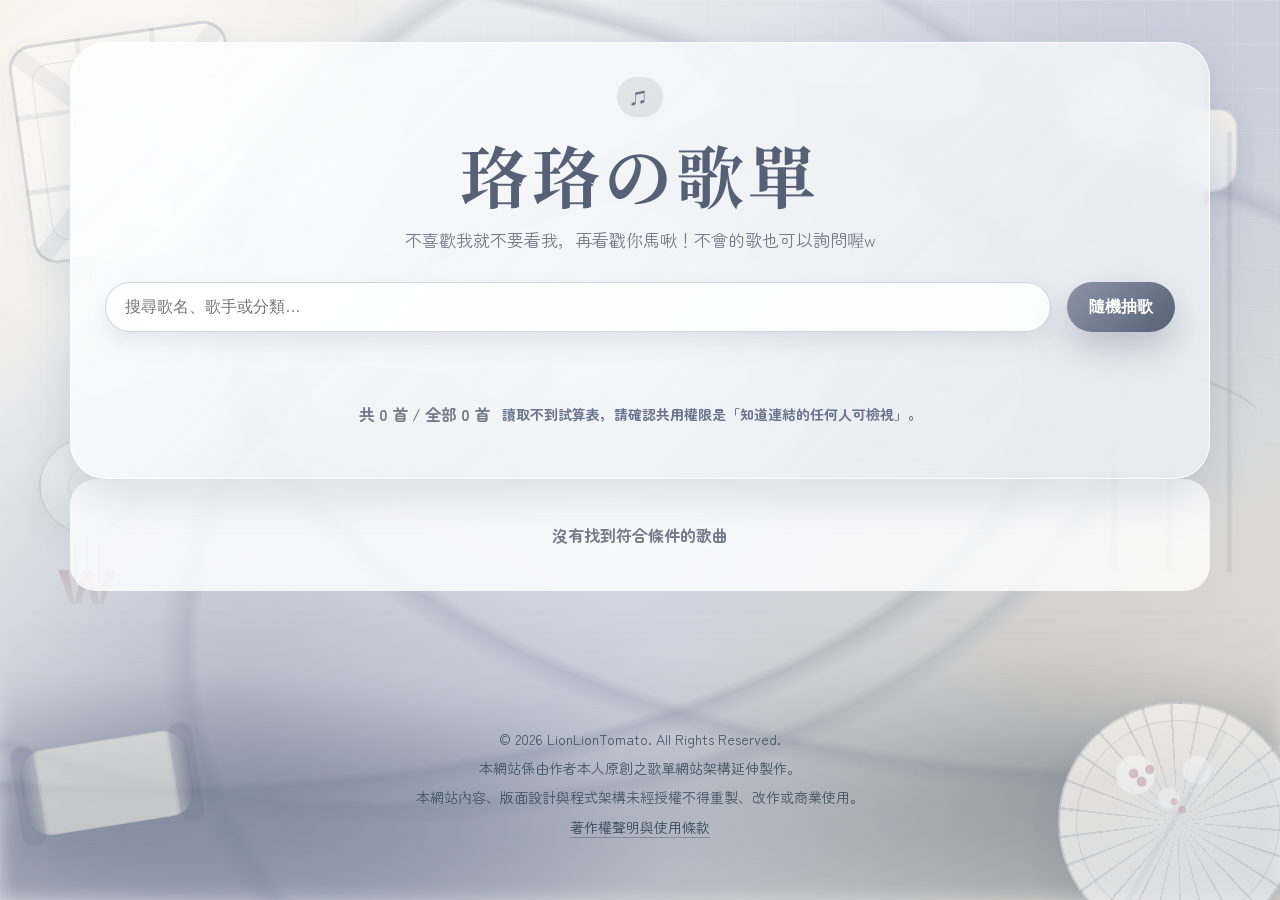
==== index.html @ 85fbea72 "Update index.html" ====
<!DOCTYPE html>
<html lang="zh-Hant">
<head>
  <meta charset="utf-8" />
  <meta name="viewport" content="width=device-width, initial-scale=1.0" />
  <title>珞珞の歌單</title>
  <link href="https://fonts.googleapis.com" rel="preconnect" />
  <link crossorigin href="https://fonts.gstatic.com" rel="preconnect" />
  <link rel="icon" href="data:image/svg+xml,<svg xmlns=%22http://www.w3.org/2000/svg%22 viewBox=%220 0 100 100%22><text y=%22.9em%22 font-size=%2290%22>🪭</text></svg>" />
  <link href="https://fonts.googleapis.com/css2?family=Noto+Serif+TC:wght@500;700&family=Zen+Maru+Gothic:wght@400;500;700&display=swap" rel="stylesheet" />
  <link href="style.css?v=20260618e" rel="stylesheet" />

  <style>
    .site-footer{
      position:relative;
      z-index:2;
      max-width:980px;
      margin:40px auto 24px;
      padding:22px 18px;
      text-align:center;
      font-family:"Zen Maru Gothic","Noto Serif TC",serif;
      color:rgba(48,70,84,.86);
      font-size:14px;
      line-height:1.8;
    }

    .site-footer p{
      margin:4px 0;
    }

    .site-footer a{
      color:rgba(48,70,84,.95);
      text-decoration:none;
      border-bottom:1px solid rgba(48,70,84,.35);
    }

    .site-footer a:hover{
      opacity:.75;
    }
  </style>
</head>

<body>
  <div class="bg-art"></div>
  <div class="bg-mountain"></div>
  <div class="bg-clouds"></div>
  <div class="bg-moon"></div>
  <div class="bg-lantern"></div>
  <div class="bg-blossom"></div>
  <div class="bg-bamboo"></div>
  <div class="bg-jade"><span></span><i></i><b></b></div>
  <div class="bg-scroll"></div>
  <div class="bg-fan"></div>
  <div class="float-layer" id="floatLayer"></div>

  <main class="wrap">
    <section class="hero">
      <span class="eyebrow">♫</span>
      <h1>珞珞の歌單</h1>
      <p>不喜歡我就不要看我，再看戳你馬啾！不會的歌也可以詢問喔w</p>

      <div class="controls">
        <input class="search" id="search" placeholder="搜尋歌名、歌手或分類…" />
        <button class="random" id="randomBtn" type="button">隨機抽歌</button>
      </div>

      <div class="tags" id="tags"></div>
      <div class="meta"><span id="count">讀取中…</span><span class="status" id="status"></span></div>
    </section>

    <section class="grid" id="grid"></section>
    <div class="empty" id="empty">沒有找到符合條件的歌曲</div>
  </main>

  <footer class="site-footer">
    <p>© 2026 LionLionTomato. All Rights Reserved.</p>
    <p>本網站係由作者本人原創之歌單網站架構延伸製作。</p>
    <p>本網站內容、版面設計與程式架構未經授權不得重製、改作或商業使用。</p>
    <p><a href="copyright.html">著作權聲明與使用條款</a></p>
  </footer>

  <div class="modal" id="modal">
    <div class="modal-card">
      <h2>🪭珞珞推薦</h2>
      <div class="big" id="pickSong"></div>
      <div id="pickArtist"></div>
      <button class="close" id="closeModal" type="button">我是女孩，沒有積極！</button>
    </div>
  </div>

  <script src="./script.js?v=20260618e"></script>
</body>
</html>
---- style.css ----
:root{
  --main:#8d94a6;
  --main-900:#566176;
  --main-800:#69748b;
  --main-700:#7f889c;
  --main-600:#9fa7b7;
  --main-300:#c5cad5;
  --main-200:#dce1e9;
  --main-100:#eef1f6;
  --cream:#fbf7ee;
  --paper:#fffaf0;
  --ink:#3f4555;
  --muted:#747b8b;
  --white:rgba(255,255,255,.80);
  --shadow:0 18px 45px rgba(98,106,125,.18);
  --radius:26px;
}

*{box-sizing:border-box}
html{scroll-behavior:smooth}
body{
  margin:0;
  min-height:100vh;
  color:var(--ink);
  font-family:'Zen Maru Gothic','Noto Serif TC',system-ui,sans-serif;
  overflow-x:hidden;
  background:
    radial-gradient(circle at 12% 16%, rgba(255,255,255,.95), transparent 18%),
    radial-gradient(circle at 88% 14%, rgba(197,203,216,.82), transparent 26%),
    radial-gradient(circle at 18% 78%, rgba(141,148,166,.42), transparent 32%),
    radial-gradient(circle at 82% 80%, rgba(191,182,165,.30), transparent 30%),
    radial-gradient(circle at 50% 42%, rgba(255,255,255,.50), transparent 23%),
    linear-gradient(135deg,#f6f2e7 0%,#e7e9ef 28%,#cfd4df 58%,#e5e1d8 100%);
}

.bg-art,
.bg-blossom,
.bg-clouds,
.bg-mountain,
.bg-moon,
.bg-bamboo,
.bg-scroll,
.bg-fan,
.bg-lantern,
.bg-jade{
  position:fixed;
  pointer-events:none;
  z-index:0;
}

/* 宣紙格紋 */
.bg-art{
  inset:0;
  background-image:
    linear-gradient(rgba(255,255,255,.24) 1px, transparent 1px),
    linear-gradient(90deg, rgba(255,255,255,.18) 1px, transparent 1px);
  background-size:44px 44px;
  opacity:.82;
  mask-image:linear-gradient(to bottom,rgba(0,0,0,.72),transparent 88%);
}

/* 遠山水墨 */
.bg-mountain{
  left:0;
  right:0;
  bottom:0;
  height:46vh;
  background:
    radial-gradient(ellipse at 6% 86%, rgba(86,97,118,.40), transparent 34%),
    radial-gradient(ellipse at 22% 78%, rgba(86,97,118,.31), transparent 30%),
    radial-gradient(ellipse at 48% 86%, rgba(141,148,166,.28), transparent 35%),
    radial-gradient(ellipse at 84% 74%, rgba(86,97,118,.34), transparent 32%),
    radial-gradient(ellipse at 98% 88%, rgba(86,97,118,.27), transparent 28%),
    linear-gradient(to top, rgba(86,97,118,.18), transparent 70%);
  filter:blur(9px);
}

/* 古風雲紋 */
.bg-clouds{
  inset:0;
  opacity:.72;
  background:
    radial-gradient(ellipse at 12% 42%, transparent 55%, rgba(105,116,139,.28) 56%, transparent 58%),
    radial-gradient(ellipse at 30% 38%, transparent 58%, rgba(105,116,139,.20) 59%, transparent 61%),
    radial-gradient(ellipse at 88% 34%, transparent 55%, rgba(105,116,139,.24) 56%, transparent 58%),
    radial-gradient(ellipse at 70% 72%, transparent 55%, rgba(105,116,139,.22) 56%, transparent 58%);
}

/* 月亮 */
.bg-moon{
  right:8vw;
  top:68px;
  width:110px;
  height:110px;
  border-radius:50%;
  background:radial-gradient(circle at 38% 35%, rgba(255,250,235,.82), rgba(244,232,196,.38) 62%, transparent 70%);
  box-shadow:0 0 38px rgba(255,248,220,.32);
  opacity:.92;
}

/* 窗櫺 */
.bg-blossom{
  left:20px;
  top:32px;
  width:220px;
  height:220px;
  opacity:.72;
  border-radius:24px;
  border:3px solid rgba(86,97,118,.28);
  background:
    linear-gradient(rgba(255,255,255,.34), rgba(255,255,255,.08)),
    linear-gradient(90deg, transparent 31%, rgba(86,97,118,.16) 31%, rgba(86,97,118,.16) 33%, transparent 33%, transparent 66%, rgba(86,97,118,.16) 66%, rgba(86,97,118,.16) 68%, transparent 68%),
    linear-gradient(transparent 31%, rgba(86,97,118,.16) 31%, rgba(86,97,118,.16) 33%, transparent 33%, transparent 66%, rgba(86,97,118,.16) 66%, rgba(86,97,118,.16) 68%, transparent 68%),
    linear-gradient(45deg, transparent 47%, rgba(86,97,118,.13) 47%, rgba(86,97,118,.13) 53%, transparent 53%),
    linear-gradient(-45deg, transparent 47%, rgba(86,97,118,.13) 47%, rgba(86,97,118,.13) 53%, transparent 53%);
  box-shadow:0 18px 40px rgba(86,97,118,.10);
  transform:rotate(-8deg);
}
.bg-blossom::before,
.bg-blossom::after{
  content:"";
  position:absolute;
  inset:18px;
  border-radius:18px;
  border:1px solid rgba(86,97,118,.16);
}
.bg-blossom::after{
  inset:54px;
  border-radius:14px;
  border-width:2px;
}
.bg-blossom span{display:none}

/* 竹影 */
.bg-bamboo{
  right:-18px;
  top:132px;
  width:210px;
  height:440px;
  opacity:.52;
  background:
    linear-gradient(90deg, transparent 22px, rgba(98,106,125,.36) 24px, rgba(98,106,125,.36) 28px, transparent 30px),
    linear-gradient(90deg, transparent 78px, rgba(98,106,125,.28) 80px, rgba(98,106,125,.28) 83px, transparent 85px),
    linear-gradient(90deg, transparent 138px, rgba(98,106,125,.22) 140px, rgba(98,106,125,.22) 143px, transparent 145px);
  border-radius:12px;
}
.bg-bamboo::before,
.bg-bamboo::after{
  content:"";
  position:absolute;
  width:120px;
  height:24px;
  border-top:3px solid rgba(98,106,125,.26);
  border-radius:50%;
  transform:rotate(-22deg);
}
.bg-bamboo::before{left:12px;top:118px}
.bg-bamboo::after{left:52px;top:246px;transform:rotate(20deg)}


/* 左側玉佩 */
.bg-jade{
  left:26px;
  top:44%;
  width:122px;
  height:220px;
  opacity:.72;
}
.bg-jade::before{
  content:"";
  position:absolute;
  left:50%;
  top:0;
  width:2px;
  height:46px;
  transform:translateX(-50%);
  background:rgba(105,116,139,.28);
}
.bg-jade::after{
  content:"";
  position:absolute;
  left:50%;
  top:42px;
  width:92px;
  height:92px;
  transform:translateX(-50%);
  border-radius:50%;
  background:
    radial-gradient(circle at center, transparent 0 18px, rgba(105,116,139,.18) 18px 19px, transparent 19px),
    radial-gradient(circle at 35% 32%, rgba(255,255,255,.34), transparent 48%),
    linear-gradient(145deg, rgba(236,241,239,.94), rgba(196,211,205,.88));
  border:2px solid rgba(105,116,139,.20);
  box-shadow:0 12px 28px rgba(86,97,118,.10);
}
.bg-jade span,
.bg-jade i,
.bg-jade b{
  position:absolute;
  display:block;
}
.bg-jade span{
  left:50%;
  top:28px;
  width:16px;
  height:16px;
  transform:translateX(-50%) rotate(45deg);
  border-radius:4px;
  background:linear-gradient(145deg, rgba(236,241,239,.96), rgba(196,211,205,.90));
  border:1px solid rgba(105,116,139,.18);
}
.bg-jade i{
  left:50%;
  top:138px;
  width:2px;
  height:48px;
  transform:translateX(-50%);
  background:rgba(105,116,139,.24);
  box-shadow:-12px 0 0 rgba(105,116,139,.14), 12px 0 0 rgba(105,116,139,.14);
}
.bg-jade b{
  left:50%;
  top:174px;
  width:58px;
  height:34px;
  transform:translateX(-50%);
  background:
    linear-gradient(180deg, rgba(166,124,124,.60), rgba(166,124,124,.22));
  clip-path:polygon(0 0, 18% 0, 28% 100%, 42% 0, 58% 0, 72% 100%, 82% 0, 100% 0, 78% 100%, 60% 100%, 50% 34%, 40% 100%, 22% 100%);
  opacity:.72;
}

/* 卷軸 */
.bg-scroll{
  left:22px;
  bottom:74px;
  width:170px;
  height:86px;
  opacity:.68;
  transform:rotate(-9deg);
  background:linear-gradient(90deg, rgba(98,106,125,.20), rgba(255,250,240,.70) 12%, rgba(255,250,240,.76) 88%, rgba(98,106,125,.20));
  border:1px solid rgba(98,106,125,.16);
  border-radius:26px;
  box-shadow:0 10px 24px rgba(98,106,125,.10);
}
.bg-scroll::before,
.bg-scroll::after{
  content:"";
  position:absolute;
  top:-7px;
  width:24px;
  height:100px;
  border-radius:999px;
  background:rgba(98,106,125,.24);
}
.bg-scroll::before{left:-8px}
.bg-scroll::after{right:-8px}


/* 右上角燈籠 */
.bg-lantern{
  right:42px;
  top:108px;
  width:64px;
  height:84px;
  border-radius:20px 20px 26px 26px;
  background:
    linear-gradient(180deg, rgba(255,250,244,.96), rgba(236,239,245,.92)),
    repeating-linear-gradient(90deg, transparent 0 8px, rgba(105,116,139,.12) 8px 10px, transparent 10px 18px);
  border:2px solid rgba(105,116,139,.22);
  box-shadow:0 12px 24px rgba(86,97,118,.14);
  opacity:.84;
}
.bg-lantern::before{
  content:"";
  position:absolute;
  left:50%;
  top:-42px;
  width:2px;
  height:42px;
  transform:translateX(-50%);
  background:rgba(105,116,139,.32);
}
.bg-lantern::after{
  content:"";
  position:absolute;
  left:50%;
  bottom:-18px;
  width:18px;
  height:18px;
  transform:translateX(-50%);
  background:linear-gradient(180deg, rgba(166,144,116,.95), rgba(124,96,64,.92));
  clip-path:polygon(50% 0, 66% 30%, 50% 100%, 34% 30%);
  box-shadow:0 8px 12px rgba(86,97,118,.10);
}

/* 團扇 */
.bg-fan{
  right:-18px;
  bottom:-42px;
  width:240px;
  height:240px;
  border-radius:50%;
  opacity:.84;
  background:
    radial-gradient(circle at 32% 30%, rgba(255,255,255,.76) 0 8%, transparent 9%),
    radial-gradient(circle at 46% 40%, rgba(255,255,255,.64) 0 5%, transparent 6%),
    radial-gradient(circle at 58% 28%, rgba(255,255,255,.68) 0 6%, transparent 7%),
    repeating-conic-gradient(from -18deg, rgba(105,116,139,.18) 0deg, rgba(105,116,139,.18) 1.3deg, transparent 1.3deg, transparent 14deg),
    linear-gradient(145deg, rgba(251,247,238,.94), rgba(228,232,239,.92));
  border:2px solid rgba(86,97,118,.20);
  box-shadow:0 18px 38px rgba(86,97,118,.14);
}
.bg-fan::before{
  content:"";
  position:absolute;
  left:44%;
  bottom:-82px;
  width:16px;
  height:106px;
  border-radius:16px;
  transform:rotate(10deg);
  background:linear-gradient(180deg, rgba(166,144,116,.92), rgba(124,96,64,.90));
  box-shadow:0 8px 14px rgba(86,97,118,.10);
}
.bg-fan::after{
  content:"";
  position:absolute;
  inset:16px;
  border-radius:50%;
  border:1.5px solid rgba(105,116,139,.18);
  background:
    radial-gradient(circle at 32% 30%, rgba(173,93,113,.34) 0 2.3%, transparent 2.8%),
    radial-gradient(circle at 28% 26%, rgba(173,93,113,.34) 0 2.1%, transparent 2.6%),
    radial-gradient(circle at 36% 24%, rgba(173,93,113,.34) 0 2.1%, transparent 2.6%),
    radial-gradient(circle at 52% 44%, rgba(173,93,113,.30) 0 2.2%, transparent 2.7%),
    radial-gradient(circle at 48% 40%, rgba(173,93,113,.30) 0 2.0%, transparent 2.5%),
    linear-gradient(120deg, transparent 47%, rgba(105,116,139,.08) 48%, rgba(105,116,139,.08) 49.1%, transparent 50%);
}


body::before,
body::after{content:none !important}

.float-layer{position:fixed;inset:0;pointer-events:none;overflow:hidden;z-index:0}
.float{
  position:absolute;
  bottom:-8vh;
  font-size:clamp(18px,2.6vw,32px);
  opacity:.46;
  color:var(--main-900);
  filter:drop-shadow(0 8px 12px rgba(98,106,125,.15));
  animation:rise var(--dur) linear infinite;
  left:var(--left);
  animation-delay:var(--delay);
}
@keyframes rise{0%{transform:translateY(0) rotate(0deg);opacity:0}15%{opacity:.48}100%{transform:translateY(-112vh) rotate(360deg);opacity:0}}

.wrap{position:relative;z-index:1;max-width:1180px;margin:0 auto;padding:42px 20px 70px}
.hero{
  padding:34px;
  border-radius:36px;
  background:linear-gradient(135deg,rgba(255,255,255,.84),rgba(238,241,246,.76));
  box-shadow:var(--shadow);
  border:1px solid rgba(255,255,255,.76);
  backdrop-filter:blur(18px);
  text-align:center !important;
  display:flex !important;
  flex-direction:column !important;
  align-items:center !important;
}
.eyebrow{
  display:inline-flex;
  gap:8px;
  align-items:center;
  justify-content:center;
  padding:8px 14px;
  border-radius:999px;
  background:rgba(141,148,166,.20);
  color:var(--main-800);
  font-weight:700;
  letter-spacing:.08em;
  margin:0 auto;
  text-align:center !important;
}
.hero h1{
  font-family:'Noto Serif TC',serif;
  font-size:clamp(36px,6vw,68px);
  line-height:1.1;
  margin:20px 0 12px;
  color:var(--main-900);
  letter-spacing:.06em;
  text-align:center !important;
  width:100%;
}
.hero p{
  margin:0;
  color:var(--muted);
  font-size:17px;
  line-height:1.9;
  text-align:center !important;
  width:100%;
}
.controls{display:grid;grid-template-columns:1fr auto;gap:16px;margin:26px 0 18px;width:100%}
.search{width:100%;border:0;outline:0;border-radius:999px;background:rgba(255,255,255,.86);padding:16px 20px;font-size:16px;color:var(--ink);box-shadow:inset 0 0 0 1px rgba(105,116,139,.30),0 10px 22px rgba(86,97,118,.12)}
.random{border:0;border-radius:999px;padding:0 22px;background:linear-gradient(135deg,var(--main),var(--main-900));color:white;font-weight:800;font-size:16px;cursor:pointer;box-shadow:0 16px 34px rgba(86,97,118,.30);transition:.22s}
.random:hover{transform:translateY(-2px)}
.tags{display:flex;flex-wrap:wrap;gap:10px;margin:20px 0 26px;width:100%}
.tag{--tag:#8d94a6;--tagLight:#f2f3f6;border:1px solid rgba(105,116,139,.22);background:linear-gradient(135deg,rgba(255,255,255,.84),var(--tagLight));color:#677084;padding:10px 16px;border-radius:999px;font-weight:800;cursor:pointer;box-shadow:0 10px 22px rgba(86,97,118,.12);transition:.22s}
.tag:hover{transform:translateY(-2px);box-shadow:0 13px 26px rgba(98,106,125,.14)}
.tag.active{background:linear-gradient(135deg,var(--tag),var(--main-900));color:white;border-color:transparent;box-shadow:0 15px 28px rgba(98,106,125,.25);transform:translateY(-2px)}
.meta{display:flex;align-items:center;justify-content:space-between;gap:12px;margin:6px 2px 18px;color:#747b8b;font-weight:700}
.status{font-size:14px;color:#69748b}
.grid{display:grid;grid-template-columns:repeat(auto-fill,minmax(230px,1fr));gap:18px}
.card{
  position:relative;
  min-height:150px;
  padding:22px 18px 56px;
  border-radius:var(--radius);
  background:linear-gradient(145deg,rgba(255,255,255,.90),rgba(238,241,246,.82));
  border:1px solid rgba(255,255,255,.8);
  box-shadow:0 18px 36px rgba(86,97,118,.16);
  overflow:hidden;
  transition:.22s;
  isolation:isolate;
}
.card:hover{transform:translateY(-4px)}
.card::after{
  content:'🪭';
  position:absolute;
  right:15px;
  top:12px;
  width:56px;
  height:56px;
  display:grid;
  place-items:center;
  border-radius:18px;
  background:rgba(141,148,166,.16);
  border:1px solid rgba(141,148,166,.10);
  box-shadow:0 10px 22px rgba(98,106,125,.08);
  font-size:34px;
  line-height:1;
  opacity:.52;
  transform:rotate(-10deg);
  pointer-events:none;
  z-index:0;
  color:var(--main-800);
}
.song,.artist,.cat{position:relative;z-index:1}
.song{
  font-family:'Noto Serif TC',serif;
  font-size:24px;
  font-weight:700;
  color:var(--main-900);
  margin:0 0 9px;
  padding-right:70px;
}
.artist{font-size:15px;color:var(--muted);font-weight:700;margin-bottom:12px}
.cat{display:inline-flex;max-width:100%;padding:6px 11px;border-radius:999px;background:rgba(141,148,166,.20);color:#5e667a;font-size:13px;font-weight:700;line-height:1.5}
.copy{
  position:absolute;
  right:14px;
  bottom:14px;
  z-index:2;
  border:0;
  border-radius:999px;
  padding:8px 13px;
  background:#d7dce6;
  color:#677084;
  font-weight:800;
  cursor:pointer;
  transition:.2s;
}
.copy:hover{background:#c3cad8}
.copy.done{background:var(--main);color:white}
.empty{display:none;text-align:center;padding:44px;border-radius:26px;background:rgba(255,255,255,.82);color:#747b8b;font-weight:700}
.picked{animation:pulse 1.4s ease 1;box-shadow:0 0 0 4px rgba(105,116,139,.24),0 18px 45px rgba(98,106,125,.2)}
@keyframes pulse{0%,100%{transform:scale(1)}35%{transform:scale(1.035)}}
.modal{position:fixed;inset:0;z-index:8;display:none;place-items:center;background:rgba(63,69,85,.28);backdrop-filter:blur(6px);padding:18px}
.modal.show{display:grid}
.modal-card{max-width:420px;width:100%;background:linear-gradient(135deg,#ffffff,#edf1f6);border-radius:30px;padding:30px;box-shadow:0 30px 70px rgba(63,69,85,.28);text-align:center}
.modal h2{font-family:'Noto Serif TC',serif;margin:0 0 12px;color:var(--main-900)}
.modal .big{font-size:30px;font-family:'Noto Serif TC',serif;font-weight:700;margin:12px 0;color:var(--main-900)}
.close{margin-top:16px;border:0;border-radius:999px;background:var(--main);color:white;padding:11px 20px;font-weight:800;cursor:pointer}

@media(max-width:680px){
  .wrap{padding:24px 14px 50px}
  .hero{padding:24px 18px;border-radius:28px}
  .controls{grid-template-columns:1fr}
  .random{height:50px}
  .grid{grid-template-columns:1fr}
  .tag{padding:10px 13px}
  .card::after{right:14px;top:12px;width:52px;height:52px;font-size:32px}
  .song{padding-right:64px}
  .bg-moon{width:90px;height:90px;right:10vw;top:44px}
  .bg-lantern{right:20px;top:88px;width:48px;height:64px;opacity:.74}
  .bg-bamboo{right:-70px;opacity:.28}
  .bg-jade{left:-18px;top:48%;width:86px;height:160px;opacity:.52}
  .bg-jade::before{height:34px}
  .bg-jade::after{top:32px;width:62px;height:62px}
  .bg-jade span{top:22px;width:12px;height:12px}
  .bg-jade i{top:96px;height:34px;box-shadow:-8px 0 0 rgba(105,116,139,.12), 8px 0 0 rgba(105,116,139,.12)}
  .bg-jade b{top:122px;width:40px;height:24px}
  .bg-scroll{left:-54px;bottom:42px;opacity:.38}
  .bg-fan{width:180px;height:180px;right:-24px;bottom:-30px;opacity:.76}
  .bg-fan::before{height:78px;bottom:-60px;width:12px}
}
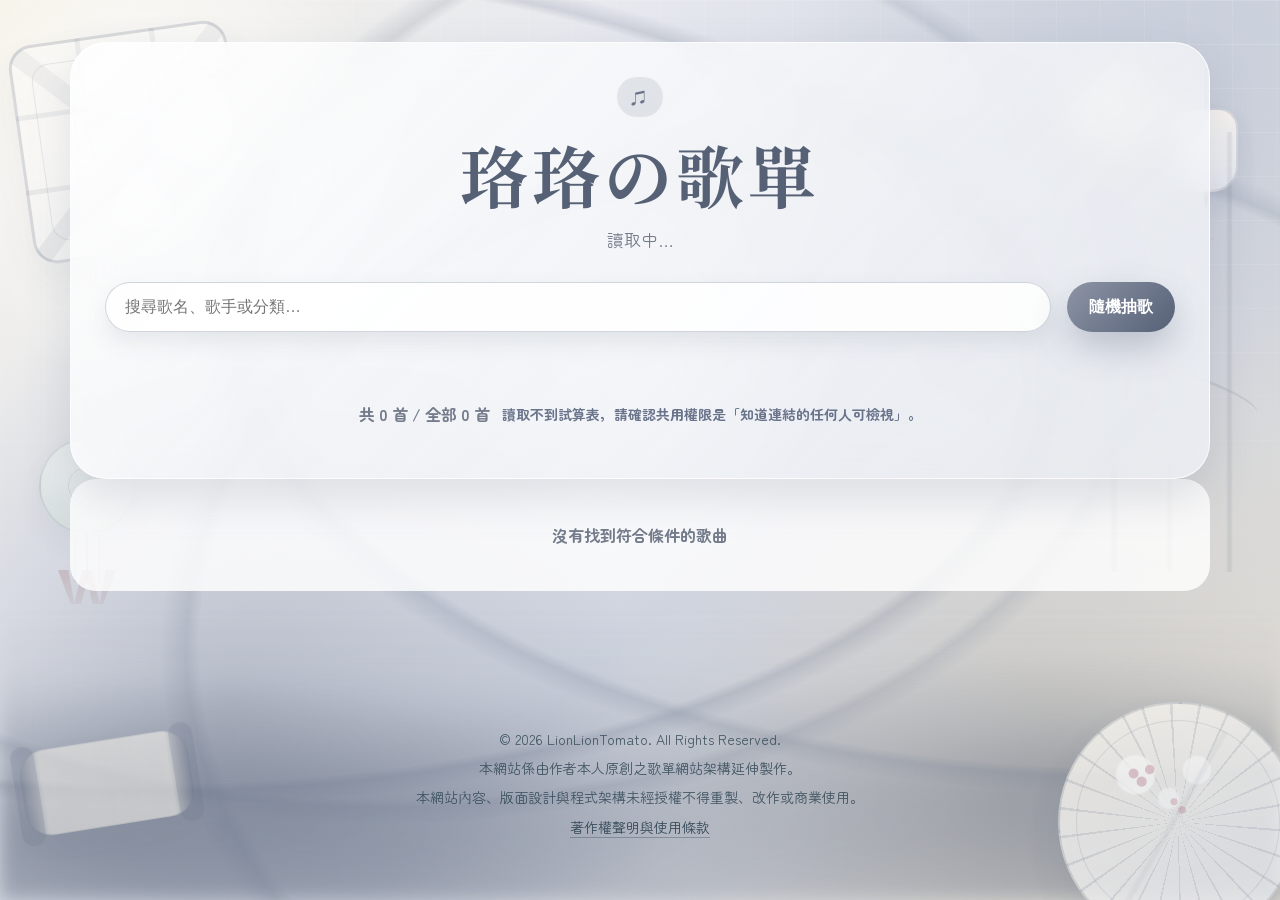
==== commit 8d5c15df: "Update index.html" ====
--- a/index.html
+++ b/index.html
@@ -8,7 +8,7 @@
   <link crossorigin href="https://fonts.gstatic.com" rel="preconnect" />
   <link rel="icon" href="data:image/svg+xml,<svg xmlns=%22http://www.w3.org/2000/svg%22 viewBox=%220 0 100 100%22><text y=%22.9em%22 font-size=%2290%22>🪭</text></svg>" />
   <link href="https://fonts.googleapis.com/css2?family=Noto+Serif+TC:wght@500;700&family=Zen+Maru+Gothic:wght@400;500;700&display=swap" rel="stylesheet" />
-  <link href="style.css?v=20260618e" rel="stylesheet" />
+  <link href="style.css?v=20260625a" rel="stylesheet" />
 
   <style>
     .site-footer{
@@ -56,8 +56,8 @@
   <main class="wrap">
     <section class="hero">
       <span class="eyebrow">♫</span>
-      <h1>珞珞の歌單</h1>
-      <p>不喜歡我就不要看我，再看戳你馬啾！不會的歌也可以詢問喔w</p>
+      <h1 id="siteTitle">珞珞の歌單</h1>
+      <p id="siteSubtitle">讀取中…</p>
 
       <div class="controls">
         <input class="search" id="search" placeholder="搜尋歌名、歌手或分類…" />
@@ -81,13 +81,13 @@
 
   <div class="modal" id="modal">
     <div class="modal-card">
-      <h2>🪭珞珞推薦</h2>
+      <h2 id="modalTitle">🪭珞珞推薦</h2>
       <div class="big" id="pickSong"></div>
       <div id="pickArtist"></div>
       <button class="close" id="closeModal" type="button">我是女孩，沒有積極！</button>
     </div>
   </div>
 
-  <script src="./script.js?v=20260618e"></script>
+  <script src="./script.js?v=20260625a"></script>
 </body>
 </html>
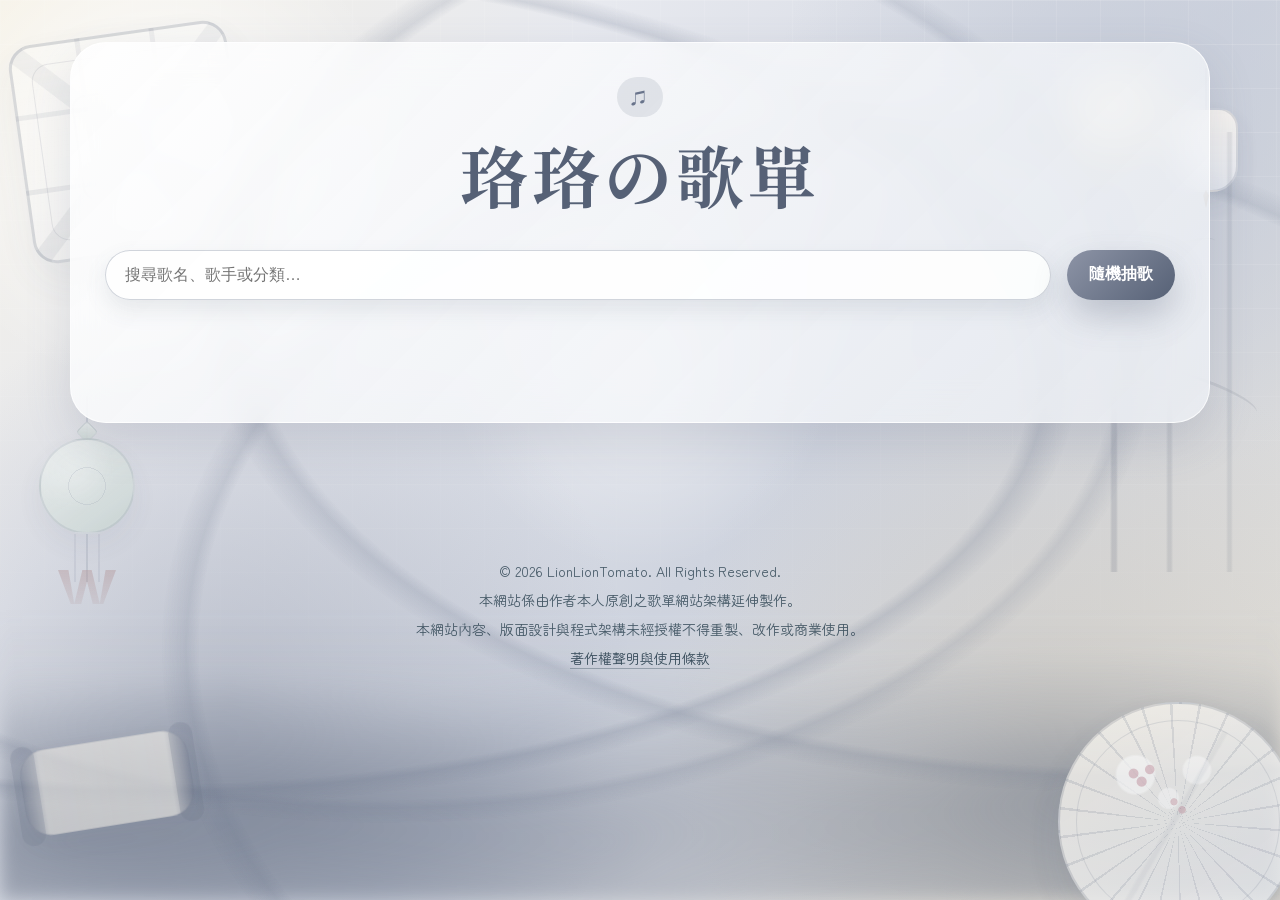
==== commit 9e07536e: "Update index.html" ====
--- a/index.html
+++ b/index.html
@@ -57,7 +57,7 @@
     <section class="hero">
       <span class="eyebrow">♫</span>
       <h1 id="siteTitle">珞珞の歌單</h1>
-      <p id="siteSubtitle">讀取中…</p>
+      <p id="siteSubtitle"></p>
 
       <div class="controls">
         <input class="search" id="search" placeholder="搜尋歌名、歌手或分類…" />
@@ -65,7 +65,7 @@
       </div>
 
       <div class="tags" id="tags"></div>
-      <div class="meta"><span id="count">讀取中…</span><span class="status" id="status"></span></div>
+      <div class="meta"><span id="count"></span><span class="status" id="status"></span></div>
     </section>
 
     <section class="grid" id="grid"></section>
@@ -88,6 +88,6 @@
     </div>
   </div>
 
-  <script src="./script.js?v=20260625a"></script>
+  <script src="./script.js?v=20260625b"></script>
 </body>
 </html>
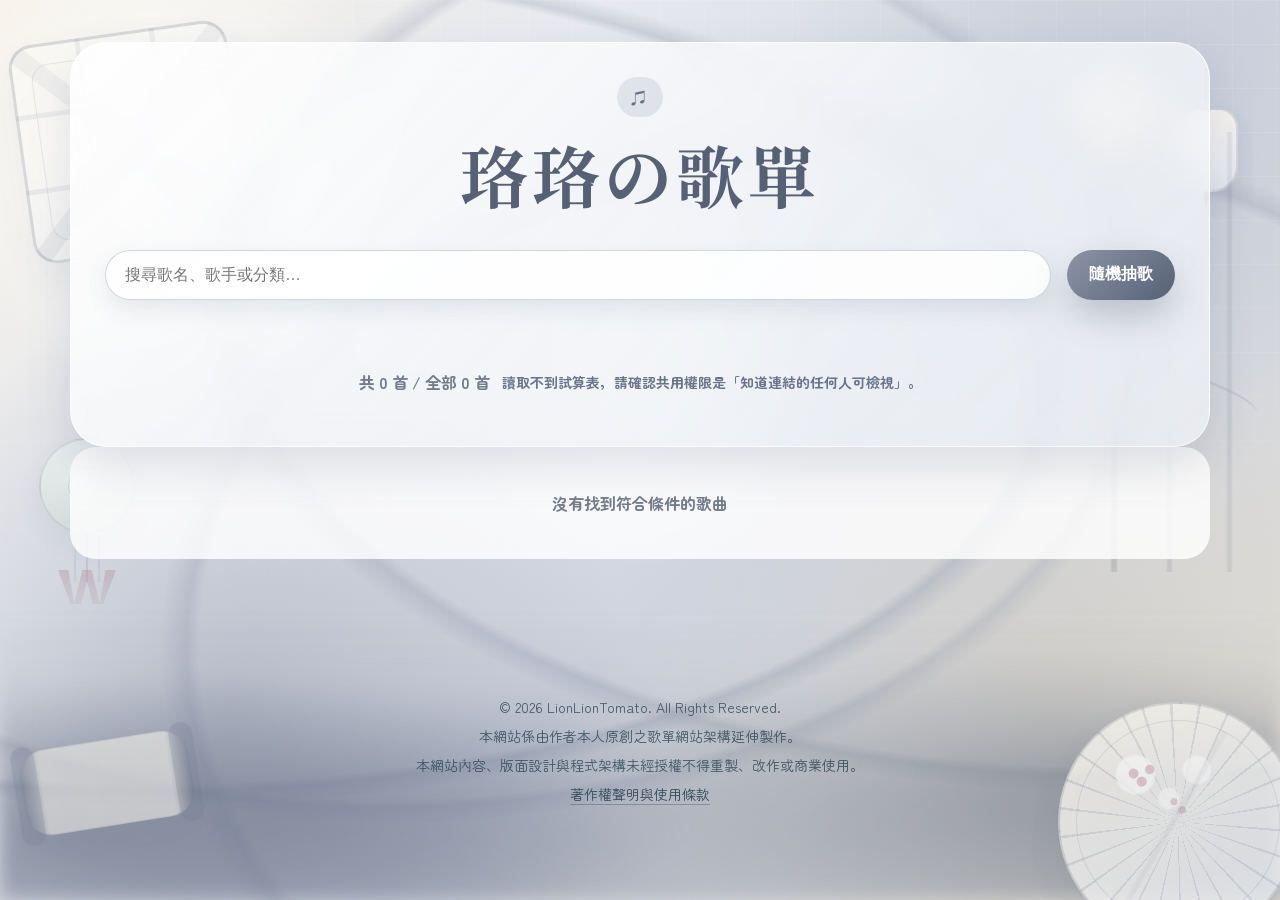
==== commit 0b2502fc: "Update index.html" ====
--- a/index.html
+++ b/index.html
@@ -88,6 +88,6 @@
     </div>
   </div>
 
-  <script src="./script.js?v=20260625b"></script>
+ <script src="./script.js?v=20260625c"></script>
 </body>
 </html>
